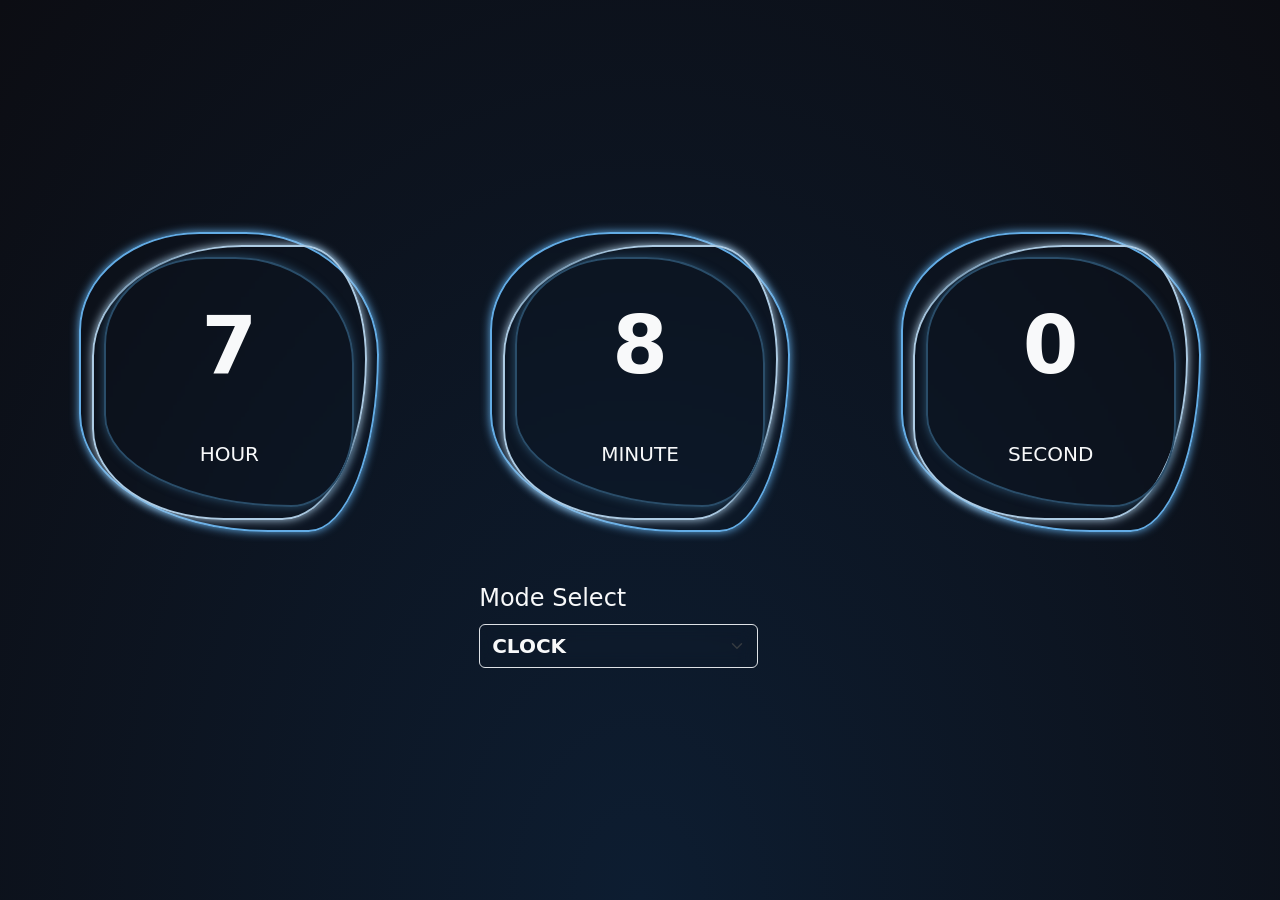
==== index.html @ 5b83d4b4 "Digital Clock" ====
<!DOCTYPE html>
<html lang="en">

<head>
    <meta charset="UTF-8">
    <meta name="viewport" content="width=device-width, initial-scale=1.0">
    <title>Digital Clock</title>

    <!-- bootstrap links -->
    <link href="https://cdn.jsdelivr.net/npm/bootstrap@5.0.2/dist/css/bootstrap.min.css" rel="stylesheet"
        integrity="sha384-EVSTQN3/azprG1Anm3QDgpJLIm9Nao0Yz1ztcQTwFspd3yD65VohhpuuCOmLASjC" crossorigin="anonymous">
    <link rel="stylesheet" href="CSS/style.css">
    <link rel="stylesheet" href="Background_CSS/backstyle.css">

</head>

<body>

    <!-- background animation -->
    <div class="main-back">
        <div class="stars">
            <div class="star"></div>
            <div class="star"></div>
            <div class="star"></div>
            <div class="star"></div>
            <div class="star"></div>
            <div class="star"></div>
            <div class="star"></div>
            <div class="star"></div>
            <div class="star"></div>
            <div class="star"></div>
            <div class="star"></div>
            <div class="star"></div>
            <div class="star"></div>
            <div class="star"></div>
            <div class="star"></div>
            <div class="star"></div>
            <div class="star"></div>
            <div class="star"></div>
            <div class="star"></div>
            <div class="star"></div>
            <div class="star"></div>
            <div class="star"></div>
            <div class="star"></div>
            <div class="star"></div>
            <div class="star"></div>
            <div class="star"></div>
            <div class="star"></div>
            <div class="star"></div>
            <div class="star"></div>
            <div class="star"></div>
            <div class="star"></div>
            <div class="star"></div>
            <div class="star"></div>
            <div class="star"></div>
            <div class="star"></div>
            <div class="star"></div>
            <div class="star"></div>
            <div class="star"></div>
            <div class="star"></div>
            <div class="star"></div>
            <div class="star"></div>
            <div class="star"></div>
            <div class="star"></div>
            <div class="star"></div>
            <div class="star"></div>
            <div class="star"></div>
            <div class="star"></div>
            <div class="star"></div>
            <div class="star"></div>
            <div class="star"></div>
        </div>
    </div>


    <main class="container-fluid d-flex flex-column gap-5" id="clock">

        <section class="container-fluid d-flex" id="display">

            <div class="container d-flex justify-content-center align-items-center position-relative">
                <div class="one-border"></div>
                <div class="two-border position-absolute"></div>
                <div class="three-border position-absolute"></div>
                <div
                    class="content position-absolute d-flex justify-content-center align-items-center flex-column gap-5">
                    <h1 class="number text-light fw-bold" id="hour">00</h1>
                    <h3 class="text-light fs-5 fw-normal">HOUR</h3>
                </div>
            </div>

            <div class="container display d-flex justify-content-center align-items-center position-relative">
                <div class="one-border"></div>
                <div class="two-border position-absolute"></div>
                <div class="three-border position-absolute"></div>
                <div
                    class="content position-absolute d-flex justify-content-center align-items-center flex-column gap-5">
                    <h1 class="number text-light fw-bold" id="minute">00</h1>
                    <h3 class="text-light fs-5 fw-normal">MINUTE</h3>
                </div>
            </div>

            <div class="container display d-flex justify-content-center align-items-center position-relative">
                <div class="one-border"></div>
                <div class="two-border position-absolute"></div>
                <div class="three-border position-absolute"></div>
                <div
                    class="content position-absolute d-flex justify-content-center align-items-center flex-column gap-5">
                    <h1 class="number text-light fw-bold" id="second">00</h1>
                    <h3 class="text-light fs-5 fw-normal">SECOND</h3>
                </div>
            </div>

        </section>

        <section class="container-fluid d-flex justify-content-center" id="mode-section">

            <div class="container buttons d-flex gap-3 justify-content-center align-items-end">

                <button class="btn btn-primary bg-transparent fw-bold fs-5" id="start">START</button>
                <button class="btn btn-primary bg-transparent fw-bold fs-5" id="stop">STOP</button>
                <button class="btn btn-primary bg-transparent fw-bold fs-5" id="reset">RESET</button>

                <div class="select-group d-flex flex-column gap-lg-2 w-25">
                    <label for="mode" class="text-light fs-4">Mode Select</label>
                    <select class="form-select w-100 bg-transparent text-light fw-bold fs-5 shadow-none" name="mode"
                        id="mode" data-mode="clock">
                        <option value="clock">CLOCK</option>
                        <option value="timer">TIMER</option>
                        <option value="countdown">COUNTDOWN</option>
                    </select>
                </div>

                <div class="input-group gap-2 d-flex align-items-center" id="input-area">
                    <label for="hour" class="text-light fs-4"">H:</label>
                    <input type=" number" class="number-in rounded-pill bg-transparent text-light fs-2"
                        id="hour-input">
                        <label for="minute" class="text-light fs-4"">M:</label>
                    <input type=" number" class="number-in rounded-pill bg-transparent text-light fs-2"
                            id="minute-input">
                            <label for="second" class="text-light fs-4"">S:</label>
                    <input type=" number" class="number-in rounded-pill bg-transparent text-light fs-2"
                                id="second-input">
                </div>
            </div>


        </section>

    </main>

    <script src="script.js"></script>

</body>

</html>
---- CSS/style.css ----
body {
  width: 100vw;
  height: 100vh;
  display: flex;
  justify-content: center;
  align-items: center;
  background: radial-gradient(ellipse at bottom, #0d1d31 0%, #0c0d13 100%);
}
body * {
  margin: 0;
  padding: 0;
  box-sizing: border-box;
}
body #display .number {
  font-size: 5rem;
}
body #display .one-border {
  width: 300px;
  aspect-ratio: 1;
  border: 2px solid #63ace5;
  border-radius: 207px 229px 121px 325px/169px 211px 305px 204px;
  box-shadow: 0px 0px 10px #63ace5;
  animation: rightTurn 3s infinite linear;
  z-index: -1;
  -webkit-backdrop-filter: blur(2px);
          backdrop-filter: blur(2px);
}
body #display .two-border {
  width: 275px;
  aspect-ratio: 1;
  border: 2px solid #adcbe3;
  border-radius: 216px 92px 122px 190px/160px 164px 232px 131px;
  box-shadow: 0px 0px 10px #adcbe3;
  animation: leftTurn 1.5s infinite linear;
}
body #display .three-border {
  width: 250px;
  aspect-ratio: 1;
  border: 2px solid #2a4d69;
  border-radius: 132px 153px 81px 242px/113px 137px 107px 119px;
  box-shadow: 0px 0px 10px #2a4d69;
  animation: rightTurn 2.5s infinite linear;
}
@keyframes rightTurn {
  0% {
    transform: rotate(0);
  }
  100% {
    transform: rotate(360deg);
  }
}
@keyframes leftTurn {
  0% {
    transform: rotate(0);
  }
  100% {
    transform: rotate(-360deg);
  }
}
body #mode-section .container .btn {
  box-shadow: none;
  border-color: #fff;
  -webkit-backdrop-filter: blur(8px);
          backdrop-filter: blur(8px);
  opacity: 0;
  visibility: hidden;
  transition: opacity 200ms linear, visibility 200ms linear;
}
body #mode-section .container .btn:active {
  background: darkblue !important;
}
body #mode-section .container .select-group .form-select {
  cursor: pointer;
  -webkit-backdrop-filter: blur(8px);
          backdrop-filter: blur(8px);
}
body #mode-section .container .select-group .form-select option {
  background: #2a4d69;
}
body #mode-section #input-area {
  width: -moz-max-content;
  width: max-content;
  opacity: 0;
  visibility: hidden;
  transition: opacity 200ms linear, visibility 200ms linear;
}
body #mode-section #input-area .number-in {
  width: 80px;
  border: 1px solid #fff;
  caret-color: #fff;
}
body #mode-section #input-area .number-in::-webkit-inner-spin-button,
body #mode-section #input-area .number-in::-webkit-outer-spin-button {
  -webkit-appearance: none;
}

.buttonChangeClass {
  opacity: 1 !important;
  visibility: visible !important;
}

.inputChangeClass {
  opacity: 1 !important;
  visibility: visible !important;
}/*# sourceMappingURL=style.css.map */
---- Background_CSS/backstyle.css ----
@import "/Digital-Clock/CSS/style.css";

.main-back{
    z-index: -1;
}

.stars {
    position: fixed;
    top: 0;
    left: 0;
    width: 100%;
    height: 120%;
    transform: rotate(-45deg);
}

.star {
    /* --star-color: var(--primary-color); */
    --star-color: rgba(255, 255, 255, .5);
    --star-tail-length: 6em;
    --star-tail-height: 2px;
    --star-width: calc(var(--star-tail-length) / 6);
    --fall-duration: 9s;
    --tail-fade-duration: var(--fall-duration);
    position: absolute;
    top: var(--top-offset);
    left: 0;
    width: var(--star-tail-length);
    height: var(--star-tail-height);
    color: var(--star-color);
    background: linear-gradient(45deg, currentColor, transparent);
    border-radius: 50%;
    filter: drop-shadow(0 0 6px currentColor);
    transform: translate3d(104em, 0, 0);
    animation: fall var(--fall-duration) var(--fall-delay) linear infinite, tail-fade var(--tail-fade-duration) var(--fall-delay) ease-out infinite;
}

@media screen and (max-width: 750px) {
    .star {
        animation: fall var(--fall-duration) var(--fall-delay) linear infinite;
    }
}

.star:nth-child(1) {
    --star-tail-length: 7.26em;
    --top-offset: 57.23vh;
    --fall-duration: 6.876s;
    --fall-delay: 2.016s;
}

.star:nth-child(2) {
    --star-tail-length: 5.92em;
    --top-offset: 50.43vh;
    --fall-duration: 11.429s;
    --fall-delay: 2.24s;
}

.star:nth-child(3) {
    --star-tail-length: 5.22em;
    --top-offset: 89.05vh;
    --fall-duration: 9.455s;
    --fall-delay: 2.399s;
}

.star:nth-child(4) {
    --star-tail-length: 6.83em;
    --top-offset: 8.72vh;
    --fall-duration: 7.708s;
    --fall-delay: 1.339s;
}

.star:nth-child(5) {
    --star-tail-length: 6.58em;
    --top-offset: 9.82vh;
    --fall-duration: 8.499s;
    --fall-delay: 1.782s;
}

.star:nth-child(6) {
    --star-tail-length: 5.5em;
    --top-offset: 89.67vh;
    --fall-duration: 10.922s;
    --fall-delay: 4.301s;
}

.star:nth-child(7) {
    --star-tail-length: 5.06em;
    --top-offset: 2.65vh;
    --fall-duration: 8.91s;
    --fall-delay: 3.527s;
}

.star:nth-child(8) {
    --star-tail-length: 6.17em;
    --top-offset: 97.9vh;
    --fall-duration: 9.82s;
    --fall-delay: 5.224s;
}

.star:nth-child(9) {
    --star-tail-length: 7.32em;
    --top-offset: 13.84vh;
    --fall-duration: 6.101s;
    --fall-delay: 7.906s;
}

.star:nth-child(10) {
    --star-tail-length: 7.49em;
    --top-offset: 9.83vh;
    --fall-duration: 10.814s;
    --fall-delay: 5.391s;
}

.star:nth-child(11) {
    --star-tail-length: 5.27em;
    --top-offset: 69.87vh;
    --fall-duration: 7.532s;
    --fall-delay: 0.307s;
}

.star:nth-child(12) {
    --star-tail-length: 5.51em;
    --top-offset: 57.44vh;
    --fall-duration: 11.242s;
    --fall-delay: 7.224s;
}

.star:nth-child(13) {
    --star-tail-length: 7.36em;
    --top-offset: 42.9vh;
    --fall-duration: 11.845s;
    --fall-delay: 0.093s;
}

.star:nth-child(14) {
    --star-tail-length: 7.37em;
    --top-offset: 72.73vh;
    --fall-duration: 6.29s;
    --fall-delay: 8.077s;
}

.star:nth-child(15) {
    --star-tail-length: 7.42em;
    --top-offset: 56.14vh;
    --fall-duration: 9.288s;
    --fall-delay: 4.199s;
}

.star:nth-child(16) {
    --star-tail-length: 5.61em;
    --top-offset: 6.34vh;
    --fall-duration: 7.775s;
    --fall-delay: 5.127s;
}

.star:nth-child(17) {
    --star-tail-length: 7.04em;
    --top-offset: 60.76vh;
    --fall-duration: 9.68s;
    --fall-delay: 8.42s;
}

.star:nth-child(18) {
    --star-tail-length: 5.87em;
    --top-offset: 82.24vh;
    --fall-duration: 8.335s;
    --fall-delay: 4.437s;
}

.star:nth-child(19) {
    --star-tail-length: 6.94em;
    --top-offset: 63.43vh;
    --fall-duration: 7.435s;
    --fall-delay: 9.346s;
}

.star:nth-child(20) {
    --star-tail-length: 5.26em;
    --top-offset: 75.29vh;
    --fall-duration: 8.168s;
    --fall-delay: 9.627s;
}

.star:nth-child(21) {
    --star-tail-length: 5.9em;
    --top-offset: 38.89vh;
    --fall-duration: 7.232s;
    --fall-delay: 6.972s;
}

.star:nth-child(22) {
    --star-tail-length: 5.99em;
    --top-offset: 33.18vh;
    --fall-duration: 7.449s;
    --fall-delay: 1.643s;
}

.star:nth-child(23) {
    --star-tail-length: 5.41em;
    --top-offset: 22.67vh;
    --fall-duration: 6.874s;
    --fall-delay: 6.614s;
}

.star:nth-child(24) {
    --star-tail-length: 5.52em;
    --top-offset: 36.36vh;
    --fall-duration: 8.902s;
    --fall-delay: 0.754s;
}

.star:nth-child(25) {
    --star-tail-length: 5.92em;
    --top-offset: 37.03vh;
    --fall-duration: 7.329s;
    --fall-delay: 3.989s;
}

.star:nth-child(26) {
    --star-tail-length: 6.92em;
    --top-offset: 95.2vh;
    --fall-duration: 11.927s;
    --fall-delay: 7.468s;
}

.star:nth-child(27) {
    --star-tail-length: 5.23em;
    --top-offset: 44.7vh;
    --fall-duration: 6.528s;
    --fall-delay: 5.269s;
}

.star:nth-child(28) {
    --star-tail-length: 6.16em;
    --top-offset: 78.85vh;
    --fall-duration: 7.212s;
    --fall-delay: 1.141s;
}

.star:nth-child(29) {
    --star-tail-length: 7.25em;
    --top-offset: 61.2vh;
    --fall-duration: 10.275s;
    --fall-delay: 5.198s;
}

.star:nth-child(30) {
    --star-tail-length: 7.37em;
    --top-offset: 94.74vh;
    --fall-duration: 7.242s;
    --fall-delay: 9.227s;
}

.star:nth-child(31) {
    --star-tail-length: 5.91em;
    --top-offset: 45.09vh;
    --fall-duration: 6.15s;
    --fall-delay: 5.249s;
}

.star:nth-child(32) {
    --star-tail-length: 5.19em;
    --top-offset: 86.02vh;
    --fall-duration: 8.824s;
    --fall-delay: 6.125s;
}

.star:nth-child(33) {
    --star-tail-length: 6.48em;
    --top-offset: 87.16vh;
    --fall-duration: 9.633s;
    --fall-delay: 0.751s;
}

.star:nth-child(34) {
    --star-tail-length: 5.79em;
    --top-offset: 20.38vh;
    --fall-duration: 6.865s;
    --fall-delay: 0.19s;
}

.star:nth-child(35) {
    --star-tail-length: 5.01em;
    --top-offset: 42.27vh;
    --fall-duration: 9.29s;
    --fall-delay: 4.188s;
}

.star:nth-child(36) {
    --star-tail-length: 6.77em;
    --top-offset: 51.88vh;
    --fall-duration: 6.498s;
    --fall-delay: 6.692s;
}

.star:nth-child(37) {
    --star-tail-length: 5.24em;
    --top-offset: 4.39vh;
    --fall-duration: 10.542s;
    --fall-delay: 3.049s;
}

.star:nth-child(38) {
    --star-tail-length: 6.55em;
    --top-offset: 23.42vh;
    --fall-duration: 7.354s;
    --fall-delay: 2.431s;
}

.star:nth-child(39) {
    --star-tail-length: 5.45em;
    --top-offset: 38.29vh;
    --fall-duration: 10.903s;
    --fall-delay: 9.292s;
}

.star:nth-child(40) {
    --star-tail-length: 6.9em;
    --top-offset: 95.77vh;
    --fall-duration: 7.723s;
    --fall-delay: 7.078s;
}

.star:nth-child(41) {
    --star-tail-length: 6.68em;
    --top-offset: 29.32vh;
    --fall-duration: 11.324s;
    --fall-delay: 9.642s;
}

.star:nth-child(42) {
    --star-tail-length: 7.24em;
    --top-offset: 0.83vh;
    --fall-duration: 6.475s;
    --fall-delay: 5.549s;
}

.star:nth-child(43) {
    --star-tail-length: 6.95em;
    --top-offset: 93.47vh;
    --fall-duration: 6.187s;
    --fall-delay: 6.815s;
}

.star:nth-child(44) {
    --star-tail-length: 5.6em;
    --top-offset: 73.74vh;
    --fall-duration: 8.096s;
    --fall-delay: 1.22s;
}

.star:nth-child(45) {
    --star-tail-length: 7.23em;
    --top-offset: 77.64vh;
    --fall-duration: 10.612s;
    --fall-delay: 0.328s;
}

.star:nth-child(46) {
    --star-tail-length: 6.49em;
    --top-offset: 58.23vh;
    --fall-duration: 6.822s;
    --fall-delay: 5.378s;
}

.star:nth-child(47) {
    --star-tail-length: 7.28em;
    --top-offset: 98.89vh;
    --fall-duration: 7.122s;
    --fall-delay: 8.854s;
}

.star:nth-child(48) {
    --star-tail-length: 5.42em;
    --top-offset: 38.16vh;
    --fall-duration: 9.397s;
    --fall-delay: 7.479s;
}

.star:nth-child(49) {
    --star-tail-length: 5.38em;
    --top-offset: 2.52vh;
    --fall-duration: 8.599s;
    --fall-delay: 7.651s;
}

.star:nth-child(50) {
    --star-tail-length: 6.52em;
    --top-offset: 25.45vh;
    --fall-duration: 8.649s;
    --fall-delay: 5.805s;
}

.star::before,
.star::after {
    position: absolute;
    content: "";
    top: 0;
    left: calc(var(--star-width) / -2);
    width: var(--star-width);
    height: 100%;
    background: linear-gradient(45deg, transparent, currentColor, transparent);
    border-radius: inherit;
    animation: blink 2s linear infinite;
}

.star::before {
    transform: rotate(45deg);
}

.star::after {
    transform: rotate(-45deg);
}

@keyframes fall {
    to {
        transform: translate3d(-30em, 0, 0);
    }
}

@keyframes tail-fade {

    0%,
    50% {
        width: var(--star-tail-length);
        opacity: 1;
    }

    70%,
    80% {
        width: 0;
        opacity: 0.4;
    }

    100% {
        width: 0;
        opacity: 0;
    }
}

@keyframes blink {
    50% {
        opacity: 0.6;
    }
}
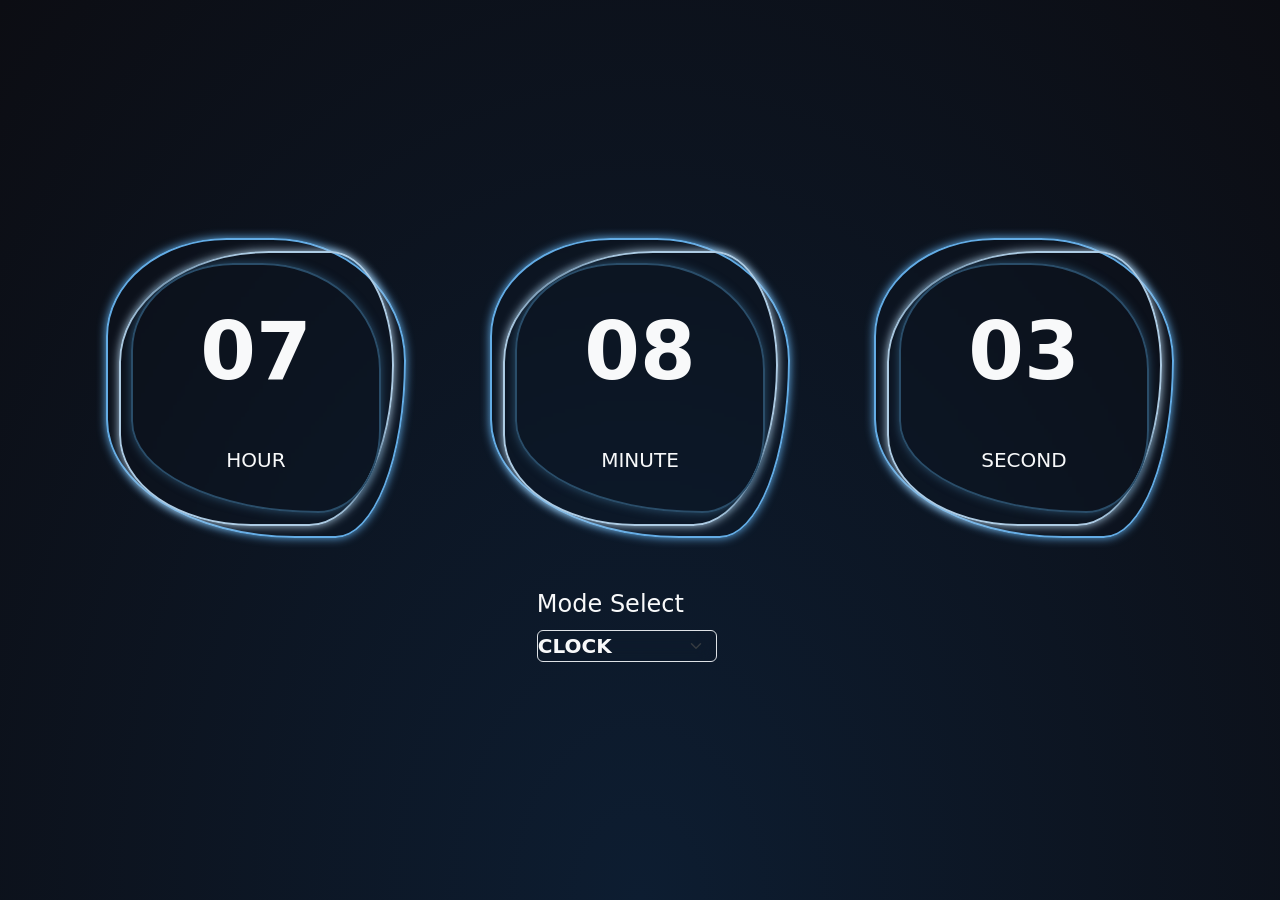
==== commit e9678c71: "refactor" ====
--- a/index.html
+++ b/index.html
@@ -73,9 +73,9 @@
     </div>
 
 
-    <main class="container-fluid d-flex flex-column gap-5" id="clock">
+    <main class="container-fluid d-flex flex-column gap-5 my-3" id="clock">
 
-        <section class="container-fluid d-flex" id="display">
+        <section class="container-fluid d-block d-lg-flex mx-auto" id="display">
 
             <div class="container d-flex justify-content-center align-items-center position-relative">
                 <div class="one-border"></div>
@@ -114,36 +114,36 @@
 
         <section class="container-fluid d-flex justify-content-center" id="mode-section">
 
-            <div class="container buttons d-flex gap-3 justify-content-center align-items-end">
+            <div class="container buttons d-flex gap-3 flex-column flex-lg-row justify-content-center align-items-center align-items-lg-end">
 
-                <button class="btn btn-primary bg-transparent fw-bold fs-5" id="start">START</button>
-                <button class="btn btn-primary bg-transparent fw-bold fs-5" id="stop">STOP</button>
-                <button class="btn btn-primary bg-transparent fw-bold fs-5" id="reset">RESET</button>
+                <div class="d-flex gap-3 flex-column flex-lg-row" id="button-group">
+                    <button class="btn btn-primary bg-transparent fw-bold fs-5" id="start" data-buttontype="start">START</button>
+                    <button class="btn btn-primary bg-transparent fw-bold fs-5" id="stop" data-buttontype="stop">STOP</button>
+                    <button class="btn btn-primary bg-transparent fw-bold fs-5" id="reset" data-buttontype="reset">RESET</button>
+                </div>
 
-                <div class="select-group d-flex flex-column gap-lg-2 w-25">
+                <div class="select-group d-flex flex-column gap-lg-2">
                     <label for="mode" class="text-light fs-4">Mode Select</label>
-                    <select class="form-select w-100 bg-transparent text-light fw-bold fs-5 shadow-none" name="mode"
+                    <select class="form-select bg-transparent text-light fw-bold fs-5 shadow-none" name="mode"
                         id="mode" data-mode="clock">
-                        <option value="clock">CLOCK</option>
+                        <option value="clock" selected>CLOCK</option>
                         <option value="timer">TIMER</option>
                         <option value="countdown">COUNTDOWN</option>
                     </select>
                 </div>
 
-                <div class="input-group gap-2 d-flex align-items-center" id="input-area">
-                    <label for="hour" class="text-light fs-4"">H:</label>
-                    <input type=" number" class="number-in rounded-pill bg-transparent text-light fs-2"
+                <div class="input-group gap-2 d-flex flex-column flex-lg-row align-items-center" id="input-area">
+                    <label for="hour" class="text-light fs-4">H:</label>
+                    <input type="number" class="number-in rounded-pill bg-transparent text-light fs-2 px-2"
                         id="hour-input">
-                        <label for="minute" class="text-light fs-4"">M:</label>
-                    <input type=" number" class="number-in rounded-pill bg-transparent text-light fs-2"
+                        <label for="minute" class="text-light fs-4">M:</label>
+                    <input type="number" class="number-in rounded-pill bg-transparent text-light fs-2 px-2"
                             id="minute-input">
-                            <label for="second" class="text-light fs-4"">S:</label>
-                    <input type=" number" class="number-in rounded-pill bg-transparent text-light fs-2"
+                            <label for="second" class="text-light fs-4">S:</label>
+                    <input type="number" class="number-in rounded-pill bg-transparent text-light fs-2 px-2"
                                 id="second-input">
                 </div>
             </div>
-
-
         </section>
 
     </main>
--- a/CSS/style.css
+++ b/CSS/style.css
@@ -1,18 +1,22 @@
 body {
   width: 100vw;
-  height: 100vh;
+  min-height: 100vh;
   display: flex;
   justify-content: center;
   align-items: center;
   background: radial-gradient(ellipse at bottom, #0d1d31 0%, #0c0d13 100%);
 }
 body * {
-  margin: 0;
-  padding: 0;
-  box-sizing: border-box;
+  margin: 0 !important;
+  padding: 0 !important;
+  box-sizing: border-box !important;
+}
+body #display {
+  width: 90%;
 }
 body #display .number {
   font-size: 5rem;
+  transition: all 200ms ease;
 }
 body #display .one-border {
   width: 300px;
@@ -57,22 +61,37 @@
     transform: rotate(-360deg);
   }
 }
+body #mode-section .buttons {
+  width: -moz-fit-content;
+  width: fit-content;
+  height: -moz-fit-content;
+  height: fit-content;
+}
 body #mode-section .container .btn {
+  width: 100px;
+  height: -moz-fit-content;
+  height: fit-content;
+  padding-block: 5px !important;
   box-shadow: none;
   border-color: #fff;
   -webkit-backdrop-filter: blur(8px);
           backdrop-filter: blur(8px);
+}
+body #mode-section .container .btn:active {
+  background: darkblue !important;
+}
+body #mode-section .container #button-group {
   opacity: 0;
   visibility: hidden;
   transition: opacity 200ms linear, visibility 200ms linear;
-}
-body #mode-section .container .btn:active {
-  background: darkblue !important;
 }
 body #mode-section .container .select-group .form-select {
   cursor: pointer;
   -webkit-backdrop-filter: blur(8px);
           backdrop-filter: blur(8px);
+  width: 180px;
+  height: -moz-fit-content;
+  height: fit-content;
 }
 body #mode-section .container .select-group .form-select option {
   background: #2a4d69;
@@ -85,13 +104,19 @@
   transition: opacity 200ms linear, visibility 200ms linear;
 }
 body #mode-section #input-area .number-in {
-  width: 80px;
+  width: 100px;
   border: 1px solid #fff;
   caret-color: #fff;
+  height: 40px;
 }
 body #mode-section #input-area .number-in::-webkit-inner-spin-button,
 body #mode-section #input-area .number-in::-webkit-outer-spin-button {
   -webkit-appearance: none;
+}
+@media screen and (max-width: 768px) {
+  body #mode-section .form-select {
+    width: 100% !important;
+  }
 }
 
 .buttonChangeClass {
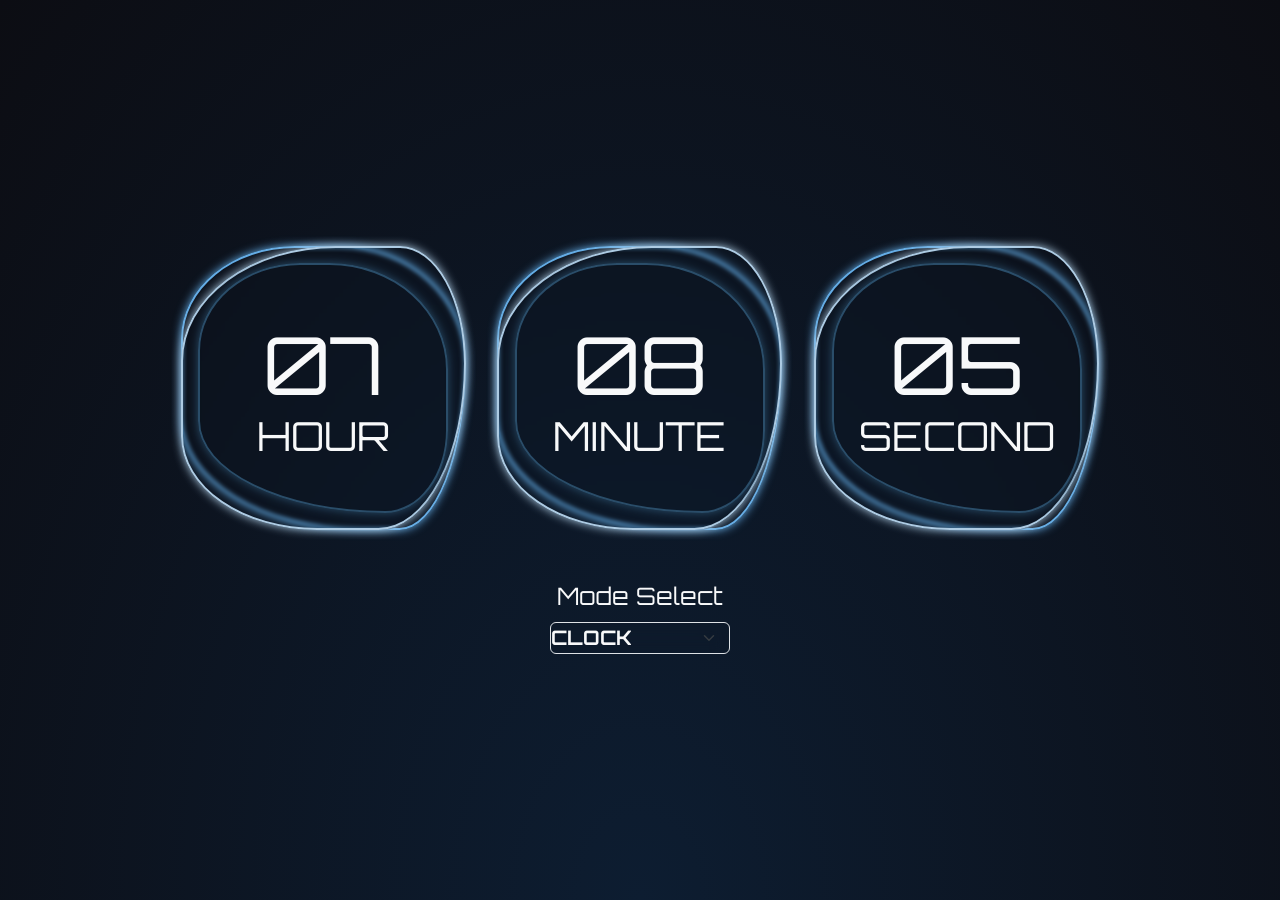
==== commit f092043f: "the codes have been revized" ====
--- a/index.html
+++ b/index.html
@@ -1,23 +1,28 @@
 <!DOCTYPE html>
 <html lang="en">
-
-<head>
-    <meta charset="UTF-8">
-    <meta name="viewport" content="width=device-width, initial-scale=1.0">
+  <head>
+    <meta charset="UTF-8" />
+    <meta name="viewport" content="width=device-width, initial-scale=1.0" />
     <title>Digital Clock</title>
 
     <!-- bootstrap links -->
-    <link href="https://cdn.jsdelivr.net/npm/bootstrap@5.0.2/dist/css/bootstrap.min.css" rel="stylesheet"
-        integrity="sha384-EVSTQN3/azprG1Anm3QDgpJLIm9Nao0Yz1ztcQTwFspd3yD65VohhpuuCOmLASjC" crossorigin="anonymous">
-    <link rel="stylesheet" href="CSS/style.css">
-    <link rel="stylesheet" href="Background_CSS/backstyle.css">
-
-</head>
-
-<body>
-
+    <link
+      href="https://cdn.jsdelivr.net/npm/bootstrap@5.3.2/dist/css/bootstrap.min.css"
+      rel="stylesheet"
+    />
+    <!-- digital clock font -->
+    <link
+      href="https://fonts.googleapis.com/css2?family=Orbitron&display=swap"
+      rel="stylesheet"
+    />
+
+    <link rel="stylesheet" href="CSS/style.css" />
+    <!-- <link rel="stylesheet" href="Background_CSS/backstyle.css"> -->
+  </head>
+
+  <body>
     <!-- background animation -->
-    <div class="main-back">
+    <!-- <div class="main-back">
         <div class="stars">
             <div class="star"></div>
             <div class="star"></div>
@@ -70,86 +75,143 @@
             <div class="star"></div>
             <div class="star"></div>
         </div>
-    </div>
-
-
-    <main class="container-fluid d-flex flex-column gap-5 my-3" id="clock">
-
-        <section class="container-fluid d-block d-lg-flex mx-auto" id="display">
-
-            <div class="container d-flex justify-content-center align-items-center position-relative">
-                <div class="one-border"></div>
-                <div class="two-border position-absolute"></div>
-                <div class="three-border position-absolute"></div>
-                <div
-                    class="content position-absolute d-flex justify-content-center align-items-center flex-column gap-5">
-                    <h1 class="number text-light fw-bold" id="hour">00</h1>
-                    <h3 class="text-light fs-5 fw-normal">HOUR</h3>
-                </div>
-            </div>
-
-            <div class="container display d-flex justify-content-center align-items-center position-relative">
-                <div class="one-border"></div>
-                <div class="two-border position-absolute"></div>
-                <div class="three-border position-absolute"></div>
-                <div
-                    class="content position-absolute d-flex justify-content-center align-items-center flex-column gap-5">
-                    <h1 class="number text-light fw-bold" id="minute">00</h1>
-                    <h3 class="text-light fs-5 fw-normal">MINUTE</h3>
-                </div>
-            </div>
-
-            <div class="container display d-flex justify-content-center align-items-center position-relative">
-                <div class="one-border"></div>
-                <div class="two-border position-absolute"></div>
-                <div class="three-border position-absolute"></div>
-                <div
-                    class="content position-absolute d-flex justify-content-center align-items-center flex-column gap-5">
-                    <h1 class="number text-light fw-bold" id="second">00</h1>
-                    <h3 class="text-light fs-5 fw-normal">SECOND</h3>
-                </div>
-            </div>
-
-        </section>
-
-        <section class="container-fluid d-flex justify-content-center" id="mode-section">
-
-            <div class="container buttons d-flex gap-3 flex-column flex-lg-row justify-content-center align-items-center align-items-lg-end">
-
-                <div class="d-flex gap-3 flex-column flex-lg-row" id="button-group">
-                    <button class="btn btn-primary bg-transparent fw-bold fs-5" id="start" data-buttontype="start">START</button>
-                    <button class="btn btn-primary bg-transparent fw-bold fs-5" id="stop" data-buttontype="stop">STOP</button>
-                    <button class="btn btn-primary bg-transparent fw-bold fs-5" id="reset" data-buttontype="reset">RESET</button>
-                </div>
-
-                <div class="select-group d-flex flex-column gap-lg-2">
-                    <label for="mode" class="text-light fs-4">Mode Select</label>
-                    <select class="form-select bg-transparent text-light fw-bold fs-5 shadow-none" name="mode"
-                        id="mode" data-mode="clock">
-                        <option value="clock" selected>CLOCK</option>
-                        <option value="timer">TIMER</option>
-                        <option value="countdown">COUNTDOWN</option>
-                    </select>
-                </div>
-
-                <div class="input-group gap-2 d-flex flex-column flex-lg-row align-items-center" id="input-area">
-                    <label for="hour" class="text-light fs-4">H:</label>
-                    <input type="number" class="number-in rounded-pill bg-transparent text-light fs-2 px-2"
-                        id="hour-input">
-                        <label for="minute" class="text-light fs-4">M:</label>
-                    <input type="number" class="number-in rounded-pill bg-transparent text-light fs-2 px-2"
-                            id="minute-input">
-                            <label for="second" class="text-light fs-4">S:</label>
-                    <input type="number" class="number-in rounded-pill bg-transparent text-light fs-2 px-2"
-                                id="second-input">
-                </div>
-            </div>
-        </section>
-
+    </div> -->
+
+    <main class="container d-flex flex-column gap-5" id="clock">
+      <section class="row" id="display">
+        <div class="col-lg-10 mx-auto">
+          <div class="row flex-column flex-md-row gap-3 gap-md-0">
+            <!-- display 1 start-->
+            <div
+              class="col-4 position-relative d-flex justify-content-center align-items-center mx-auto mx-md-0"
+            >
+              <div class="circle one-border"></div>
+              <div class="circle two-border position-absolute"></div>
+              <div class="circle three-border position-absolute"></div>
+              <div
+                class="digit-text d-flex flex-column align-items-center position-absolute"
+              >
+                <span class="digit display-1 text-light" id="hour">00</span>
+                <span class="text display-6 text-light">HOUR</span>
+              </div>
+            </div>
+            <!-- display 1 end -->
+
+            <!-- display 2 start-->
+            <div
+              class="col-4 position-relative d-flex justify-content-center align-items-center mx-auto mx-md-0"
+            >
+              <div class="circle one-border"></div>
+              <div class="circle two-border position-absolute"></div>
+              <div class="circle three-border position-absolute"></div>
+              <div
+                class="digit-text d-flex flex-column align-items-center position-absolute"
+              >
+                <span class="digit display-1 text-light" id="minute">00</span>
+                <span class="text display-6 text-light">MINUTE</span>
+              </div>
+            </div>
+            <!-- display 2 end -->
+
+            <!-- display 3 start-->
+            <div
+              class="col-4 position-relative d-flex justify-content-center align-items-center mx-auto mx-md-0"
+            >
+              <div class="circle one-border"></div>
+              <div class="circle two-border position-absolute"></div>
+              <div class="circle three-border position-absolute"></div>
+              <div
+                class="digit-text d-flex flex-column align-items-center position-absolute"
+              >
+                <span class="digit display-1 text-light" id="second">00</span>
+                <span class="text display-6 text-light">SECOND</span>
+              </div>
+            </div>
+            <!-- display 3 end -->
+          </div>
+        </div>
+      </section>
+
+      <section class="row d-flex justify-content-center" id="mode-section">
+        <div class="col-lg-10">
+          <div class="row align-items-end text-center">
+            <div
+              class="col-12 col-md-6 col-lg-4 justify-content-center d-flex d-lg-block"
+            >
+              <div class="d-flex gap-3" id="button-group">
+                <button
+                  class="btn btn-primary bg-transparent fw-bold fs-5"
+                  id="start"
+                  data-buttontype="start"
+                >
+                  START
+                </button>
+                <button
+                  class="btn btn-primary bg-transparent fw-bold fs-5"
+                  id="stop"
+                  data-buttontype="stop"
+                >
+                  STOP
+                </button>
+                <button
+                  class="btn btn-primary bg-transparent fw-bold fs-5"
+                  id="reset"
+                  data-buttontype="reset"
+                >
+                  RESET
+                </button>
+              </div>
+            </div>
+            <div
+              class="col-12 col-md-6 col-lg-4 d-flex d-lg-block justify-content-center"
+            >
+              <div class="select-group d-flex flex-column gap-lg-2">
+                <label for="mode" class="text-light fs-4">Mode Select</label>
+                <select
+                  class="form-select bg-transparent text-light fw-bold fs-5 shadow-none mx-auto"
+                  name="mode"
+                  id="mode"
+                  data-mode="clock"
+                >
+                  <option value="clock" selected>CLOCK</option>
+                  <option value="timer">TIMER</option>
+                  <option value="countdown">COUNTDOWN</option>
+                </select>
+              </div>
+            </div>
+            <div class="col-12 col-md-6 col-lg-4">
+              <div
+                class="input-group gap-2 d-flex justify-content-center align-items-center"
+                id="input-area"
+              >
+                <label for="hour" class="text-light fs-4">H:</label>
+                <input
+                  type="number"
+                  class="number-in rounded-pill bg-transparent text-light fs-2 px-2"
+                  id="hour-input"
+                  name="hour"
+                />
+                <label for="minute" class="text-light fs-4">M:</label>
+                <input
+                  type="number"
+                  class="number-in rounded-pill bg-transparent text-light fs-2 px-2"
+                  id="minute-input"
+                  name="minute"
+                />
+                <label for="second" class="text-light fs-4">S:</label>
+                <input
+                  type="number"
+                  class="number-in rounded-pill bg-transparent text-light fs-2 px-2"
+                  id="second-input"
+                  name="second"
+                />
+              </div>
+            </div>
+          </div>
+        </div>
+      </section>
     </main>
 
     <script src="script.js"></script>
-
-</body>
-
-</html>+  </body>
+</html>
--- a/CSS/style.css
+++ b/CSS/style.css
@@ -4,6 +4,7 @@
   display: flex;
   justify-content: center;
   align-items: center;
+  font-family: "Orbitron", sans-serif;
   background: radial-gradient(ellipse at bottom, #0d1d31 0%, #0c0d13 100%);
 }
 body * {
@@ -11,35 +12,32 @@
   padding: 0 !important;
   box-sizing: border-box !important;
 }
-body #display {
-  width: 90%;
-}
-body #display .number {
+body #display .digit {
   font-size: 5rem;
   transition: all 200ms ease;
 }
-body #display .one-border {
-  width: 300px;
+body #display .circle, body #display .three-border, body #display .two-border, body #display .one-border {
   aspect-ratio: 1;
-  border: 2px solid #63ace5;
-  border-radius: 207px 229px 121px 325px/169px 211px 305px 204px;
-  box-shadow: 0px 0px 10px #63ace5;
-  animation: rightTurn 3s infinite linear;
   z-index: -1;
   -webkit-backdrop-filter: blur(2px);
           backdrop-filter: blur(2px);
 }
+body #display .one-border {
+  width: min(300px, 90%);
+  border: 2px solid #63ace5;
+  border-radius: 207px 229px 121px 325px/169px 211px 305px 204px;
+  box-shadow: 0px 0px 10px #63ace5;
+  animation: rightTurn 4s infinite linear;
+}
 body #display .two-border {
-  width: 275px;
-  aspect-ratio: 1;
+  width: 90%;
   border: 2px solid #adcbe3;
   border-radius: 216px 92px 122px 190px/160px 164px 232px 131px;
   box-shadow: 0px 0px 10px #adcbe3;
-  animation: leftTurn 1.5s infinite linear;
+  animation: leftTurn 3s infinite linear;
 }
 body #display .three-border {
-  width: 250px;
-  aspect-ratio: 1;
+  width: min(250px, 90%);
   border: 2px solid #2a4d69;
   border-radius: 132px 153px 81px 242px/113px 137px 107px 119px;
   box-shadow: 0px 0px 10px #2a4d69;
@@ -61,13 +59,10 @@
     transform: rotate(-360deg);
   }
 }
-body #mode-section .buttons {
-  width: -moz-fit-content;
-  width: fit-content;
-  height: -moz-fit-content;
-  height: fit-content;
+body #display .digit-text * {
+  transition: all 200ms linear;
 }
-body #mode-section .container .btn {
+body #mode-section .btn {
   width: 100px;
   height: -moz-fit-content;
   height: fit-content;
@@ -77,34 +72,34 @@
   -webkit-backdrop-filter: blur(8px);
           backdrop-filter: blur(8px);
 }
-body #mode-section .container .btn:active {
+body #mode-section .btn:active {
   background: darkblue !important;
 }
-body #mode-section .container #button-group {
+body #mode-section #button-group {
   opacity: 0;
+  height: 0;
   visibility: hidden;
   transition: opacity 200ms linear, visibility 200ms linear;
 }
-body #mode-section .container .select-group .form-select {
+body #mode-section .select-group .form-select {
+  width: 180px;
   cursor: pointer;
+  height: -moz-fit-content;
+  height: fit-content;
   -webkit-backdrop-filter: blur(8px);
           backdrop-filter: blur(8px);
-  width: 180px;
-  height: -moz-fit-content;
-  height: fit-content;
 }
-body #mode-section .container .select-group .form-select option {
+body #mode-section .select-group .form-select option {
   background: #2a4d69;
 }
 body #mode-section #input-area {
-  width: -moz-max-content;
-  width: max-content;
+  height: 0;
   opacity: 0;
   visibility: hidden;
   transition: opacity 200ms linear, visibility 200ms linear;
 }
 body #mode-section #input-area .number-in {
-  width: 100px;
+  width: 80px;
   border: 1px solid #fff;
   caret-color: #fff;
   height: 40px;
@@ -119,12 +114,24 @@
   }
 }
 
-.buttonChangeClass {
+@media screen and (max-width: 768px) {
+  .digit {
+    font-size: 3rem !important;
+  }
+  .text {
+    font-size: 1rem;
+  }
+}
+.buttonsVisible {
   opacity: 1 !important;
   visibility: visible !important;
+  height: -moz-fit-content !important;
+  height: fit-content !important;
 }
 
-.inputChangeClass {
+.inputsVisible {
   opacity: 1 !important;
   visibility: visible !important;
+  height: -moz-fit-content !important;
+  height: fit-content !important;
 }/*# sourceMappingURL=style.css.map */
--- a/Background_CSS/backstyle.css
+++ b/Background_CSS/backstyle.css
@@ -6,8 +6,7 @@
 
 .stars {
     position: fixed;
-    top: 0;
-    left: 0;
+    inset: 0;
     width: 100%;
     height: 120%;
     transform: rotate(-45deg);
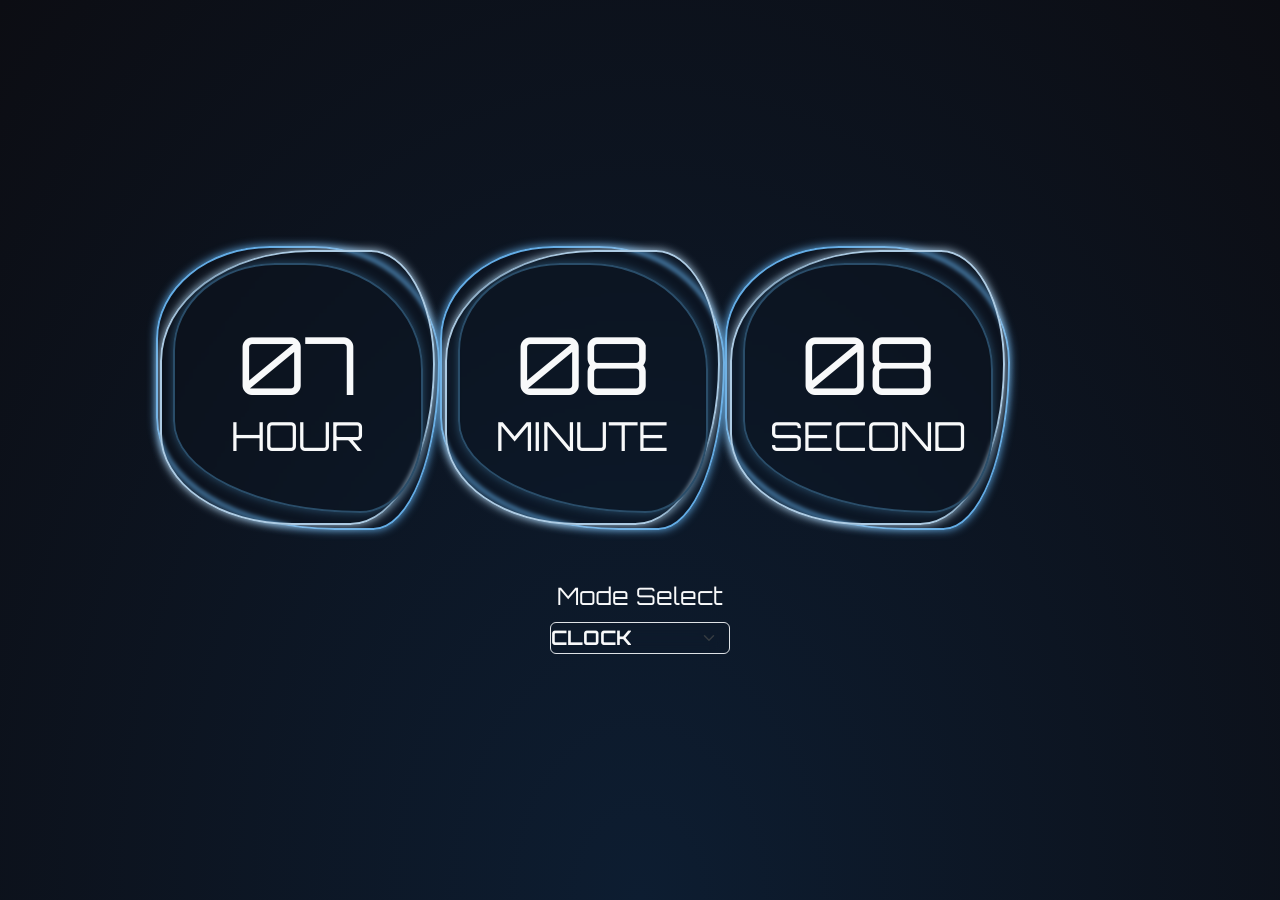
==== commit 205a02df: "background has been added" ====
--- a/index.html
+++ b/index.html
@@ -17,12 +17,12 @@
     />
 
     <link rel="stylesheet" href="CSS/style.css" />
-    <!-- <link rel="stylesheet" href="Background_CSS/backstyle.css"> -->
+    <link rel="stylesheet" href="Background_CSS/backstyle.css">
   </head>
 
   <body>
     <!-- background animation -->
-    <!-- <div class="main-back">
+    <div class="main-back">
         <div class="stars">
             <div class="star"></div>
             <div class="star"></div>
@@ -75,7 +75,7 @@
             <div class="star"></div>
             <div class="star"></div>
         </div>
-    </div> -->
+    </div>
 
     <main class="container d-flex flex-column gap-5" id="clock">
       <section class="row" id="display">
